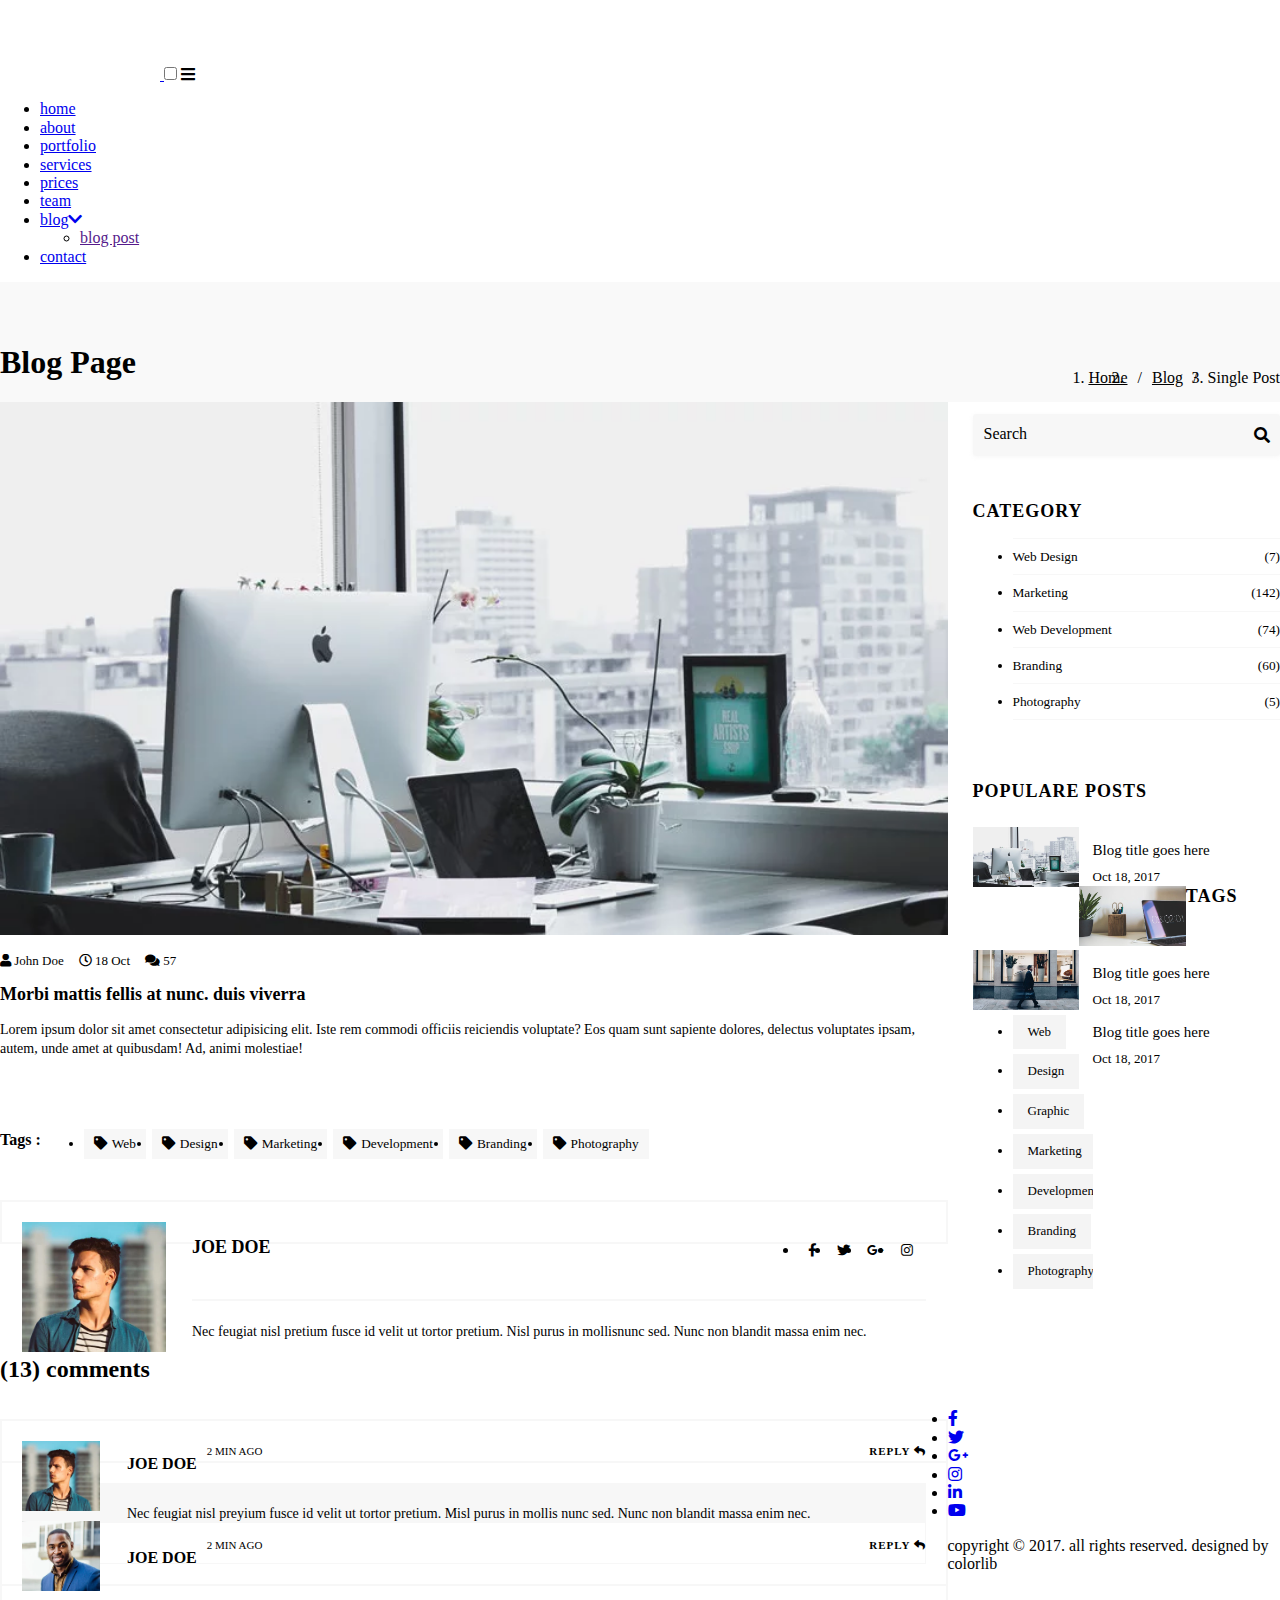
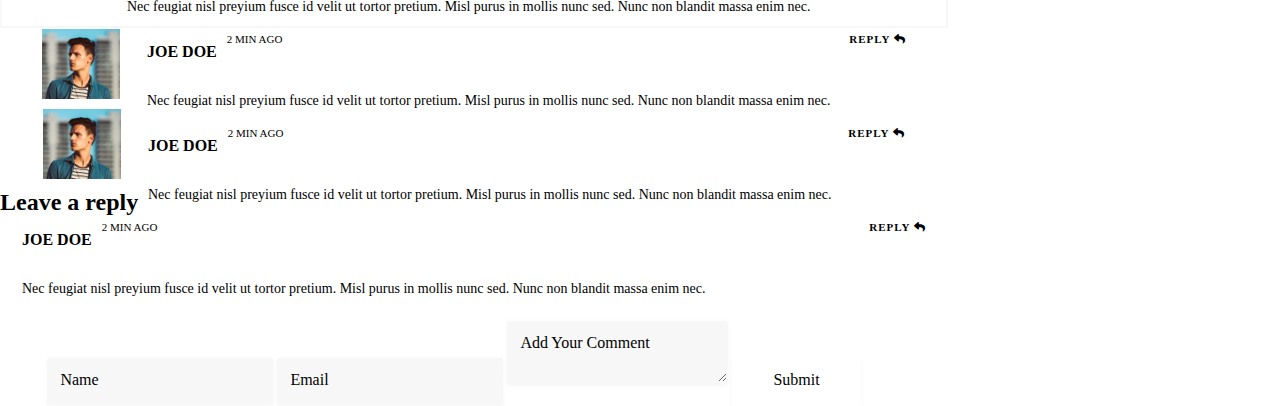
==== Sinlge Post/index.html @ 957abaee "Add files via upload" ====
<!DOCTYPE html>
<html lang="en">

<head>
    <meta charset="UTF-8">
    <meta http-equiv="X-UA-Compatible" content="IE=edge">
    <meta name="viewport" content="width=device-width, initial-scale=1.0">
    <title>Agency Template</title>
    <!-- Icon Template -->
    <link rel="icon" href="../images/icon.png">
    <link rel="shortcut" href="../images/icon.png">
    <link rel="apple-touch-icon" href="../images/icon.png">
    <!-- Font Awesome -->
    <link rel="stylesheet" href="../CSS/all.min.css">
    <!--Render All Elements Normally-->
    <link rel="stylesheet" href="../CSS/normalize.css">
    <!-- Varela Round Font -->
    <link rel="preconnect" href="https://fonts.googleapis.com">
    <link rel="preconnect" href="https://fonts.gstatic.com" crossorigin>
    <link href="https://fonts.googleapis.com/css2?family=Varela+Round&display=swap" rel="stylesheet">
    <!-- Montserrat Font -->
    <link rel="preconnect" href="https://fonts.googleapis.com">
    <link rel="preconnect" href="https://fonts.gstatic.com" crossorigin>
    <link
        href="https://fonts.googleapis.com/css2?family=Montserrat:ital,wght@0,500;0,600;0,800;1,400;1,700;1,900&display=swap"
        rel="stylesheet">
    <!-- Main CSS File -->
    <link rel="stylesheet" href="../CSS/style.css">
    <!-- Main Sinlge Post CSS File -->
    <link rel="stylesheet" href="CSS/style.css">
</head>

<body>
    <!-- Start Header -->
    <header>
        <div class="container">
            <a class="logo" href="../index.html">
                <img src="../images/logo-alt.webp" alt="logo">
            </a> <!-- End logo -->
            <input type="checkbox" id="bars">
            <label for="bars">
                <i class="fas fa-bars"></i>
            </label>
            <ul class="nav">
                <li><a class="opacity" href="../index.html">home</a></li>
                <li><a class="opacity" href="../index.html#about">about</a></li>
                <li><a class="opacity" href="../index.html#portfolio">portfolio</a></li>
                <li><a class="opacity" href="../index.html#services">services</a></li>
                <li><a class="opacity" href="../index.html#prices">prices</a></li>
                <li><a class="opacity" href="../index.html#team">team</a></li>
                <li><a class="opacity" href="../index.html#blog">blog<i class="fas fa-chevron-down"></i></a>
                    <ul class="dropdown-menu">
                        <li><a class="opacity" href="">blog post</a></li>
                    </ul>
                </li>
                <li><a class="opacity" href="../index.html#contact">contact</a></li>
            </ul> <!-- End nav -->
        </div> <!-- End Container -->
    </header>
    <!-- End Header -->
    <!-- Start Blog Page -->
    <div class="blog-page">
        <div class="container">
            <h1>blog page</h1>
            <div class="breadcrumbs">
                <ol>
                    <li><a class="opacity" href="../index.html">home</a></li>
                    <li><a class="opacity" href="../index.html#blog">blog</a></li>
                    <li>single post</li>
                </ol>
            </div> <!-- End Breadcrumbs -->
            <span class="clear"></span> <!-- For Clear -->
        </div> <!-- End Container -->
    </div>
    <!-- End Blog Page -->
    <!-- Start Section -->
    <div class="section">
        <div class="container">
            <div class="first-container-section">
                <div class="article">
                    <div class="image">
                        <img src="../images/blog/blog1.webp" alt="blog1">
                    </div> <!-- End Image -->
                    <div class="data">
                        <div class="data-container">
                            <div class="user">
                                <i class="fa fa-user"></i>
                                <span>john doe</span>
                            </div>
                            <div class="Date">
                                <i class="far fa-clock"></i>
                                <span>18 oct</span>
                            </div>
                            <div class="massage">
                                <i class="fas fa-comments"></i>
                                <span>57</span>
                            </div>
                        </div> <!-- End Data-Container -->
                        <h2>morbi mattis fellis at nunc. duis viverra</h2>
                        <p>Lorem ipsum dolor sit amet consectetur adipisicing elit. Iste rem commodi officiis reiciendis
                            voluptate? Eos quam sunt sapiente dolores, delectus voluptates ipsam, autem, unde amet at
                            quibusdam! Ad, animi molestiae!</p>
                    </div> <!-- End Data -->
                    <div class="tags">
                        <h2>tags :</h2>
                        <ul>
                            <li class="opacity"><i class="fas fa-tag"></i></i>web</li>
                            <li class="opacity"><i class="fas fa-tag"></i></i>design</li>
                            <li class="opacity"><i class="fas fa-tag"></i></i>marketing</li>
                            <li class="opacity"><i class="fas fa-tag"></i></i>development</li>
                            <li class="opacity"><i class="fas fa-tag"></i></i>branding</li>
                            <li class="opacity"><i class="fas fa-tag"></i></i>photography</li>
                        </ul>
                    </div>
                </div> <!-- End Article -->
                <div class="joe-section">
                    <div class="image">
                        <img src="../images/team/team1.webp" alt="team1">
                    </div> <!-- End Image -->
                    <div class="text">
                        <div class="joe">
                            <h2>joe doe</h2>
                            <ul class="icon">
                                <li><a class="opacity" href="#"><i class="fab fa-facebook-f fa-fw"></i></a></li>
                                <li><a class="opacity" href="#"><i class="fab fa-twitter fa-fw"></i></a></li>
                                <li><a class="opacity" href="#"><i class="fab fa-google-plus-g fa-fw"></i></a></li>
                                <li><a class="opacity" href="#"><i class="fab fa-instagram fa-fw"></i></a></li>
                            </ul> <!-- End Icon -->
                        </div> <!-- End Joe -->
                        <p>Nec feugiat nisl pretium fusce id velit ut tortor pretium. Nisl purus in mollisnunc sed. Nunc
                            non blandit massa enim nec.</p>
                    </div> <!-- End Text -->
                    <span class="clear"></span> <!-- For Clear -->
                </div> <!-- End Joe Section -->
                <div class="comments">
                    <div class="section-header">
                        <h2>(13) comments</h2>
                        <span></span>
                    </div> <!-- End Section-Header -->
                    <div class="replies">
                        <div class="one">
                            <div class="image">
                                <img src="../images/team/team1.webp" alt="team1">
                            </div>
                            <div class="text">
                                <div class="joe">
                                    <h2>joe doe</h2>
                                    <span>2 min ago</span>
                                    <span class="opacity">reply</span>
                                </div> <!-- End Joe -->
                                <p>Nec feugiat nisl preyium fusce id velit ut tortor pretium. Misl purus in mollis
                                    nunc sed. Nunc non blandit massa enim nec.</p>
                            </div> <!-- End Text -->
                            <span class="clear"></span> <!-- For Clear -->
                        </div> <!-- End One -->
                        <div class="two">
                            <div class="image">
                                <img src="../images/team/team2.webp" alt="team2">
                            </div>
                            <div class="text">
                                <div class="joe">
                                    <h2>joe doe</h2>
                                    <span>2 min ago</span>
                                    <span class="opacity">reply</span>
                                </div> <!-- End Joe -->
                                <p>Nec feugiat nisl preyium fusce id velit ut tortor pretium. Misl purus in mollis
                                    nunc sed. Nunc non blandit massa enim nec.</p>
                            </div> <!-- End Text -->
                            <span class="clear"></span> <!-- For Clear -->
                            <div class="replied-1">
                                <div class="image">
                                    <img src="../images/team/team1.webp" alt="team1">
                                </div>
                                <div class="text">
                                    <div class="joe">
                                        <h2>joe doe</h2>
                                        <span>2 min ago</span>
                                        <span class="opacity">reply</span>
                                    </div> <!-- End Joe -->
                                    <p>Nec feugiat nisl preyium fusce id velit ut tortor pretium. Misl purus in mollis
                                        nunc sed. Nunc non blandit massa enim nec.</p>
                                </div> <!-- End Text -->
                                <span class="clear"></span> <!-- For Clear -->
                            </div> <!-- End Three -->
                            <div class="replied-2">
                                <div class="image">
                                    <img src="../images/team/team1.webp" alt="team1">
                                </div>
                                <div class="text">
                                    <div class="joe">
                                        <h2>joe doe</h2>
                                        <span>2 min ago</span>
                                        <span class="opacity">reply</span>
                                    </div> <!-- End Joe -->
                                    <p>Nec feugiat nisl preyium fusce id velit ut tortor pretium. Misl purus in mollis
                                        nunc sed. Nunc non blandit massa enim nec.</p>
                                </div> <!-- End Text -->
                                <span class="clear"></span> <!-- For Clear -->
                            </div> <!-- End Four -->
                        </div> <!-- End Two -->
                        <div class="five">
                            <div class="text">
                                <div class="joe">
                                    <h2>joe doe</h2>
                                    <span>2 min ago</span>
                                    <span class="opacity">reply</span>
                                </div> <!-- End Joe -->
                                <p>Nec feugiat nisl preyium fusce id velit ut tortor pretium. Misl purus in mollis
                                    nunc sed. Nunc non blandit massa enim nec.</p>
                            </div> <!-- End Text -->
                            <span class="clear"></span> <!-- For Clear -->
                        </div> <!-- End Five -->
                    </div> <!-- End Replies -->
                </div> <!-- End Comments -->
                <div class="leave">
                    <div class="section-header">
                        <h2>leave a reply</h2>
                        <span></span>
                    </div> <!-- End Section-Header -->
                    <form>
                        <input type="username" placeholder="name">
                        <input type="email" placeholder="email">
                        <textarea placeholder="add your comment"></textarea>
                        <input class="opacity" type="submit" value="Submit">
                        <span class="clear"></span> <!-- For Clear -->
                    </form> <!-- End Form -->
                </div>
            </div> <!-- End First Container Section -->
            <div class="last-container-section">
                <div class="search">
                    <input type="search" placeholder="search">
                    <i class="fas fa-search"></i>
                </div> <!-- End Search -->
                <div class="category">
                    <div class="section-header">
                        <h2>category</h2>
                        <span></span>
                    </div> <!-- End Section-Header -->
                    <ul class="list">
                        <li>web design <span class="opacity">(7)</span></li>
                        <li>marketing <span class="opacity">(142)</span></li>
                        <li>web development <span class="opacity">(74)</span></li>
                        <li>branding <span class="opacity">(60)</span></li>
                        <li>photography <span class="opacity">(5)</span></li>
                    </ul>
                </div> <!-- End Category -->
                <div class="populare">
                    <div class="section-header">
                        <h2>populare posts</h2>
                        <span></span>
                    </div> <!-- End Section-Header -->
                    <div class="section-posts">
                        <div class="section-one">
                            <div class="image">
                                <img src="../images/blog/blog1.webp" alt="blog1">
                            </div> <!-- End Image -->
                            <div class="text-and-date">
                                <h3>blog title goes here</h3>
                                <span>oct 18, 2017</span>
                            </div>
                            <span class="clear"></span> <!-- For Clear -->
                        </div> <!-- End Section One -->
                        <div class="section-two">
                            <div class="image">
                                <img src="../images/blog/blog2.webp" alt="blog2">
                            </div> <!-- End Image -->
                            <div class="text-and-date">
                                <h3>blog title goes here</h3>
                                <span>oct 18, 2017</span>
                            </div>
                            <span class="clear"></span> <!-- For Clear -->
                        </div> <!-- End Section Two -->
                        <div class="section-three">
                            <div class="image">
                                <img src="../images/blog/blog3.webp" alt="blog3">
                            </div> <!-- End Image -->
                            <div class="text-and-date">
                                <h3>blog title goes here</h3>
                                <span>oct 18, 2017</span>
                            </div>
                            <span class="clear"></span> <!-- For Clear -->
                        </div> <!-- End Section Three -->
                    </div> <!-- End Section Posts -->
                </div> <!-- End Populare -->
                <div class="tags">
                    <div class="section-header">
                        <h2>tags</h2>
                        <span></span>
                    </div> <!-- End Section-Header -->
                    <div class="section-tags">
                        <ul>
                            <li>web</li>
                            <li>design</li>
                            <li>graphic</li>
                            <li>marketing</li>
                            <li>development</li>
                            <li>branding</li>
                            <li>photography</li>
                        </ul>
                    </div>
                </div>
            </div>
            <span class="clear"></span> <!-- For Clear -->
        </div> <!-- End Container -->
    </div>
    <!-- End Section -->
    <!-- Start Footer -->
    <footer>
        <img src="../images/logo-alt.webp" alt="logo">
        <ul class="media">
            <li><a class="opacity" href="#"><i class="fab fa-facebook-f"></i></a></li>
            <li><a class="opacity" href="#"><i class="fab fa-twitter"></i></a></li>
            <li><a class="opacity" href="#"><i class="fab fa-google-plus-g"></i></a></li>
            <li><a class="opacity" href="#"><i class="fab fa-instagram"></i></a></li>
            <li><a class="opacity" href="#"><i class="fab fa-linkedin-in"></i></a></li>
            <li><a class="opacity" href="#"><i class="fab fa-youtube"></i></a></li>
            <span class="clear"></span> <!-- For Clear -->
        </ul> <!-- End Media -->
        <p>copyright &#169; 2017. all rights reserved. designed by <span class="opacity">colorlib</span></p>
    </footer>
    <!-- End Footer -->
</body>
---- Sinlge Post/CSS/style.css ----
/* Start Header */

header {
    position: sticky;
    display: inline-block;
}

header .container .nav>li:first-child>a::before {
    width: 0;
}

header .container .nav>li>a:hover::before {
    width: 100%;
}

/* End Header */

/* Start Blog-Page */

.blog-page {
    padding-block: 60px;
    background: #f9f9f9;
    text-align: center;
}

.blog-page .container h1 {
    font-weight: 600;
}

.blog-page .container h1,
.blog-page .container .breadcrumbs ol li {
    float: left;
    margin: 0;
    line-height: 40px;
    text-transform: capitalize;

}

.blog-page .container .breadcrumbs {
    float: right;
}

.blog-page .container .breadcrumbs ol {
    overflow: hidden;
}

@media (max-width: 767px) {

    .blog-page .container h1,
    .blog-page .container .breadcrumbs {
        width: 100%;
    }

    .blog-page .container .breadcrumbs ol {
        width: fit-content;
        margin: auto;
        margin-top: 30px;
    }
}

.blog-page .container .breadcrumbs ol li {
    float: left;
}

.blog-page .container .breadcrumbs ol li:not(:last-child) a {
    color: var(--mainColor-2);
}

.blog-page .container .breadcrumbs ol li:nth-child(2)::before,
.blog-page .container .breadcrumbs ol li:nth-child(2)::after {
    content: "/";
    margin-inline: 10px;
    color: var(--mainColor-4);
}

.blog-page .container .breadcrumbs ol li:last-child {
    color: var(--mainColor-4);
    user-select: none;
}

/* End Blog-Page */

/* Start Section First Container Section */

.section {
    padding-block: var(--mainPadding);
}

.section .container .first-container-section {
    float: left;
    width: calc(75% - 12.5px);
}

@media All And (max-width: 1200px) {
    .section .container .first-container-section {
        width: 100%;
    }
}

.section .container .first-container-section .image img {
    width: 100%;
}

.section .container .first-container-section .article .data {
    padding-block: 15px;
}

.section .container .first-container-section .article .data-container {
    overflow: hidden;
    font-size: small;
    text-transform: capitalize;
}

.section .container .first-container-section .article .data-container div {
    float: left;
}

.section .container .first-container-section .article .data-container div:nth-child(2) {
    margin-inline: 15px;
}

.section .container .first-container-section .article .data-container div i {
    color: var(--mainColor-2);
}

.section .container .first-container-section .article .data h2 {
    font-weight: 600;
    margin-block: 15px;
    font-size: large;
}

.section .container .first-container-section .article .data h2::first-letter {
    text-transform: capitalize;
}

.section .container .first-container-section .article .data p {
    color: var(--mainColor-4);
    line-height: 1.4;
    font-size: 14px;
}

@media All And (max-width: 767px) {
    .section .container .first-container-section .article .data h2 {
        font-size: medium;
    }

    .section .container .first-container-section .article .data p {
        font-size: small;
    }

}

.section .container .first-container-section .article .tags {
    text-transform: capitalize;
    margin-block: 25px;
    overflow: hidden;
}

.section .container .first-container-section .article .tags h2 {
    font-size: medium;
    font-weight: 600;
    line-height: 28px;
}

.section .container .first-container-section .article .tags>* {
    float: left;
}

.section .container .first-container-section .article .tags ul li {
    float: left;
    padding-inline: 10px;
    background: rgb(243 243 243 / .7);
    margin-inline: 3px;
    font-size: smaller;
    cursor: pointer;
    line-height: 30px;
}

.section .container .first-container-section .article .tags ul li i {
    color: var(--mainColor-2);
    margin-right: 5px;
}

@media All And (max-width: 767px) {
    .section .container .first-container-section .article .tags h2 {
        text-align: center;
        width: 100%;
        margin-bottom: 20px;
        position: relative;
        font-size: 0;
    }

    .section .container .first-container-section .article .tags h2::before {
        content: "tags";
        position: absolute;
        inset: 0 auto auto 50%;
        font-size: medium;
        translate: -75%;
    }

    .section .container .first-container-section .article .tags h2::after {
        content: "\f507";
        font-family: "Font Awesome 5 Free";
        font-weight: 900;
        position: absolute;
        inset: 0 auto auto 50%;
        font-size: medium;
        translate: 75%;
        color: var(--mainColor-2);
    }

    .section .container .first-container-section .article .tags ul li {
        width: 100%;
    }

    .section .container .first-container-section .article .tags ul li:not(:last-child) {
        margin-bottom: 10px;
    }
}

/* End Article*/

.section .container .first-container-section .joe-section {
    border: 2px solid rgb(243 243 243 / .7);
    padding: 20px;
}

.section .container .first-container-section .joe-section .image {
    float: left;
    margin-right: 25px;
}

.section .container .first-container-section .joe-section .image img {
    height: 130px;
}

@media All And (max-width: 767px) {
    .section .container .first-container-section .joe-section .image {
        width: 100%;
        height: auto;
        text-align: center;
        margin: 0;
        margin-bottom: 20px;
    }

    .section .container .first-container-section .joe-section .image img {
        height: 100px;
        width: auto;
    }
}

.section .container .first-container-section .joe-section .text {
    width: calc(100% - 170px);
    float: right;
}

.section .container .first-container-section .joe-section .text .joe {
    overflow: hidden;
    padding-bottom: 20px;
    border-bottom: 2px solid rgb(243 243 243 / .7);
}

.section .container .first-container-section .joe-section .text .joe h2 {
    float: left;
    font-weight: 600;
    text-transform: uppercase;
    font-size: large;
}

.section .container .first-container-section .joe-section .text .joe .icon {
    float: right;
}

.section .container .first-container-section .joe-section .text .joe .icon li {
    float: left;
    margin-right: 5px;
}

.section .container .first-container-section .joe-section .text .joe .icon li a {
    padding: 5px;
    color: var(--mainColor-1);
    background: var(--mainColor-2);
    display: block;
    font-size: smaller;
    border-radius: 3px;
}

.section .container .first-container-section .joe-section .text .joe .icon li a i {
    line-height: 14px;
}

.section .container .first-container-section .joe-section .text p {
    margin-top: 20px;
    color: var(--mainColor-4);
    font-size: 14px;
    line-height: 1.6;
}

@media All And (max-width: 767px) {
    .section .container .first-container-section .joe-section .text {
        width: 100%;
        text-align: center;
    }

    .section .container .first-container-section .joe-section .text .joe h2 {
        width: 100%;
        margin-bottom: 20px;
    }

    .section .container .first-container-section .joe-section .text .joe .icon {
        float: none;
        margin: auto;
        overflow: hidden;
        width: fit-content;
    }

    .section .container .first-container-section .joe-section .text .joe .icon li {
        margin-right: 10px;
    }

    .section .container .first-container-section .joe-section .text .joe .icon li a {
        padding: 8px 8px;
    }

    .section .container .first-container-section .joe-section .text p {
        font-size: small;
    }

}

/* End Joe Section */

.section .first-container-section .comments .section-header {
    text-align: start;
    padding-block: 30px 15px;
}

.section .first-container-section .comments .section-header h2 {
    font-size: x-large;
}

.section .first-container-section .comments .section-header span {
    margin: 15px 0;
}

.section .first-container-section .comments .replies>div {
    border: 2px solid rgb(243 243 243 / .7);
    padding: 20px;
}

@media All And (max-width: 767px) {
    .section .first-container-section .comments .replies>div {
        text-align: center;
    }
}

.section .first-container-section .comments .replies>div:not(:first-child) {
    border-top: none;
}

.section .first-container-section .comments .replies>div .image {
    float: left;
    height: 70px;
    margin-right: 25px;
    margin-bottom: 10px;
}

.section .first-container-section .comments .replies>div .image img {
    height: 70px;
}

@media All And (max-width: 767px) {
    .section .first-container-section .comments .replies>div .image {
        width: 100%;
        margin-right: 0;
        margin-bottom: 20px;
    }

    .section .first-container-section .comments .replies>div .image img {
        width: auto;
    }
}

.section .first-container-section .comments .replies>div .text {
    float: right;
    width: calc(100% - 105px);
}

.section .first-container-section .comments .replies>.five .text {
    width: 100%;
    padding-left: 20px;
    padding-bottom: 10px;
}

.section .first-container-section .comments .replies>div .text .joe {
    overflow: hidden;
}

.section .first-container-section .comments .replies>div .text .joe * {
    float: left;
    text-transform: uppercase;
    line-height: 20px;
}

.section .first-container-section .comments .replies>div .text .joe h2 {
    font-size: medium;
    font-weight: 600;
}

.section .first-container-section .comments .replies>div .text .joe span {
    font-size: 11px;
}

.section .first-container-section .comments .replies>div .text .joe span:nth-child(2) {
    color: var(--mainColor-4);
    margin-left: 10px;
}

.section .first-container-section .comments .replies>div .text .joe span:last-child {
    float: right;
    color: var(--mainColor-2);
    letter-spacing: 1px;
    cursor: pointer;
    font-weight: bold;
}

.section .first-container-section .comments .replies>div .text .joe span:last-child::after {
    content: "\f3e5";
    font-family: "Font Awesome 5 Free";
    font-weight: 900;
    margin-left: 3px;
}

.section .first-container-section .comments .replies>div .text p {
    float: left;
    margin-block: 15px 10px;
    color: var(--mainColor-4);
    font-size: 14px;
    line-height: 1.6;
}

@media All And (max-width: 767px) {
    .section .first-container-section .comments .replies>div .text {
        width: 100%;
        position: relative;
    }

    .section .first-container-section .comments .replies>div .text .joe {
        margin-bottom: 20px;
    }

    .section .first-container-section .comments .replies>div .text .joe h2 {
        position: absolute;
        inset: 0 auto auto 50%;
        translate: -50% 0;
        font-size: 14px;
    }

    .section .first-container-section .comments .replies>div .text .joe span {
        font-size: 10px;
    }

    .section .first-container-section .comments .replies>div .text .joe span:nth-child(2) {
        margin: 0;
        position: absolute;
        inset: auto auto 0 0;
    }

    .section .first-container-section .comments .replies>div .text .joe span:last-child {
        position: absolute;
        inset: auto 0 0 auto;
    }

    .section .first-container-section .comments .replies>div .text p {
        margin-block: 20px 40px;
        font-size: small;
    }

    .section .first-container-section .comments .replies .two .replied-1 {
        margin-top: 20px;
    }

}

.section .first-container-section .comments .replies>div .replied-1 {
    border: 1px solid var(--mainColor-2);
    background: rgb(243 243 243 / .7);
    padding: 20px;
}

.section .first-container-section .comments .replies>div .replied-2 {
    padding: 20px;
    border: 1px solid rgb(243 243 243 / .7);
    border-top: none;
}

/* End Comments */

.section .first-container-section .leave .section-header {
    text-align: start;
    padding-block: 30px 15px;
}

.section .first-container-section .leave .section-header h2 {
    font-size: x-large;
    text-transform: none;
}

.section .first-container-section .leave .section-header h2::first-letter {
    text-transform: capitalize;
}

.section .first-container-section .leave .section-header span {
    margin: 15px 0;
}

.section .first-container-section form {
    width: 90%;
    margin: auto;
}

@media All And (max-width: 767px) {
    .section .first-container-section form {
        width: 100%;
    }
}

.section .first-container-section form :where(input, textarea) {
    padding: 12px;
    border: none;
    outline: none;
    background: rgb(243 243 243 / .7);
    border-radius: 3px;
    color: var(--mainColor-4);
    box-shadow: 0 1px 5px 0 rgb(243 243 243 / 70%);
    border: transparent solid;
    border-width: 1px 1px 3px;
}

.section .first-container-section form :where(input, textarea):not(input[type=submit]):focus {
    border: var(--mainColor-2) solid;
    border-width: 1px 1px 3px;
}

.section .first-container-section form :where(input, textarea)::placeholder {
    color: var(--mainColor-4);
    text-transform: capitalize;
}

.section .first-container-section form [type="submit"] {
    background: var(--mainColor-2);
    color: var(--mainColor-1);
    padding: 13px 40px;
    cursor: pointer;
}

/* End Section First Container Section */
/* Start Section Last Container Section */

.section .last-container-section {
    float: right;
    width: calc(25% - 12.5px);
}

@media All And (max-width: 1200px) {
    .section .last-container-section {
        width: 100%;
        margin-top: 50px;
    }

    .section .last-container-section>div:not(.search) {
        float: left;
        width: calc((100% - 100px) / 3);
    }

    .section .last-container-section .populare {
        margin-inline: 50px;
    }

}

@media All And (max-width: 991px) {
    .section .last-container-section>div:not(.search) {
        width: 100%;
    }

    .section .last-container-section .populare {
        margin-inline: 0;
    }
}

.section .last-container-section .search {
    position: relative;
}

.section .last-container-section .search input {
    padding: 10px;
    padding-right: 30px;
    border: none;
    outline: none;
    background: rgb(243 243 243 / .7);
    border-radius: 3px;
    color: var(--mainColor-4);
    box-shadow: 0 1px 5px 0 rgb(243 243 243 / 70%);
    border: transparent solid;
    border-width: 1px 1px 3px;
    width: 100%;
}

.section .last-container-section .search input::placeholder {
    color: var(--mainColor-4);
    text-transform: capitalize;
}

.section .last-container-section .search i {
    position: absolute;
    top: 50%;
    right: 10px;
    translate: 0 -50%;
    color: var(--mainColor-2);
}

/* End Search */

.section .last-container-section>div .section-header {
    text-align: start;
    padding-block: 30px 0px;
}

.section .last-container-section>div .section-header h2 {
    font-size: large;
    text-transform: uppercase;
    letter-spacing: 1px;
}

@media All And (max-width: 1200px) {
    .section .last-container-section>div .section-header h2 {
        font-size: 15px;
    }
}

.section .last-container-section>div .section-header span {
    margin: 20px 0;
}

.section .last-container-section .category .list li {
    text-transform: capitalize;
    font-size: smaller;
    padding-block: 10px;
    position: relative;
    border-block: 1px solid rgb(243 243 243 / .7);
}

@media All And (max-width: 1200px) {
    .section .last-container-section .category .list li {
        padding-block: 15px;
    }
}

.section .last-container-section .category .list li:not(:first-child) {
    border-top: none;
}

.section .last-container-section .category .list li span {
    float: right;
    color: var(--mainColor-2);
    cursor: pointer;
}

.section .last-container-section .category .list li span:hover {
    text-decoration-line: underline;
    text-decoration-skip-ink: none;
    text-decoration-thickness: 2px;
    text-underline-offset: 2px;
}

/* End Category */

.section .last-container-section .populare .section-posts>.section-two {
    margin-block: 25px;
}

@media All And (max-width: 1200px) {
    .section .last-container-section .populare .section-posts>.section-two {
        margin-block: 45px;
    }
}

.section .last-container-section .populare .section-posts>div .image {
    float: left;
}

.section .last-container-section .populare .section-posts>div .image img {
    height: 60px;
}

.section .last-container-section .populare .section-posts>div .text-and-date {
    float: right;
    width: calc(100% - 120px);
}

.section .last-container-section .populare .section-posts>div .text-and-date h3 {
    font-weight: normal;
    font-size: 15px;
    margin-bottom: 8px;
}

.section .last-container-section .populare .section-posts>div .text-and-date h3::first-letter {
    text-transform: capitalize;
}

.section .last-container-section .populare .section-posts>div .text-and-date span {
    color: var(--mainColor-2);
    font-size: small;
    text-transform: capitalize;
}

@media All And (max-width: 767px) {
    .section .last-container-section .populare .section-posts>div {
        background: rgb(243 243 243 / .7);
        text-align: center;
    }

    .section .last-container-section .populare .section-posts>div .image img,
    .section .last-container-section .populare .section-posts>div .text-and-date {
        width: 100%;
        height: auto;
    }

    .section .last-container-section .populare .section-posts>div .text-and-date h3 {
        font-size: large;
        margin-block: 20px 15px;
    }

    .section .last-container-section .populare .section-posts>div .text-and-date span {
        margin-bottom: 20px;
        display: block;
    }
}

/* End Populare */

.section .last-container-section .tags .section-tags ul {
    overflow: hidden;
}

.section .last-container-section .tags .section-tags ul li {
    background: rgb(239 239 239 / 70%);
    padding: 10px 15px;
    margin-right: 5px;
    margin-bottom: 5px;
    float: left;
    text-transform: capitalize;
    font-size: small;
}

@media All And (max-width: 1200px) {
    .section .last-container-section .tags .section-tags ul li {
        width: 100%;
        position: relative;
    }

    .section .last-container-section .tags .section-tags ul li::before {
        content: "";
        position: absolute;
        inset: 0 0 auto auto;
        height: 100%;
        aspect-ratio: 1 / 1;
        clip-path: polygon(100% 0, 100% 100%, 0% 0);
        background: var(--mainColor-1);
    }
}

/* End Tags */

/* End Section Last Container Section */
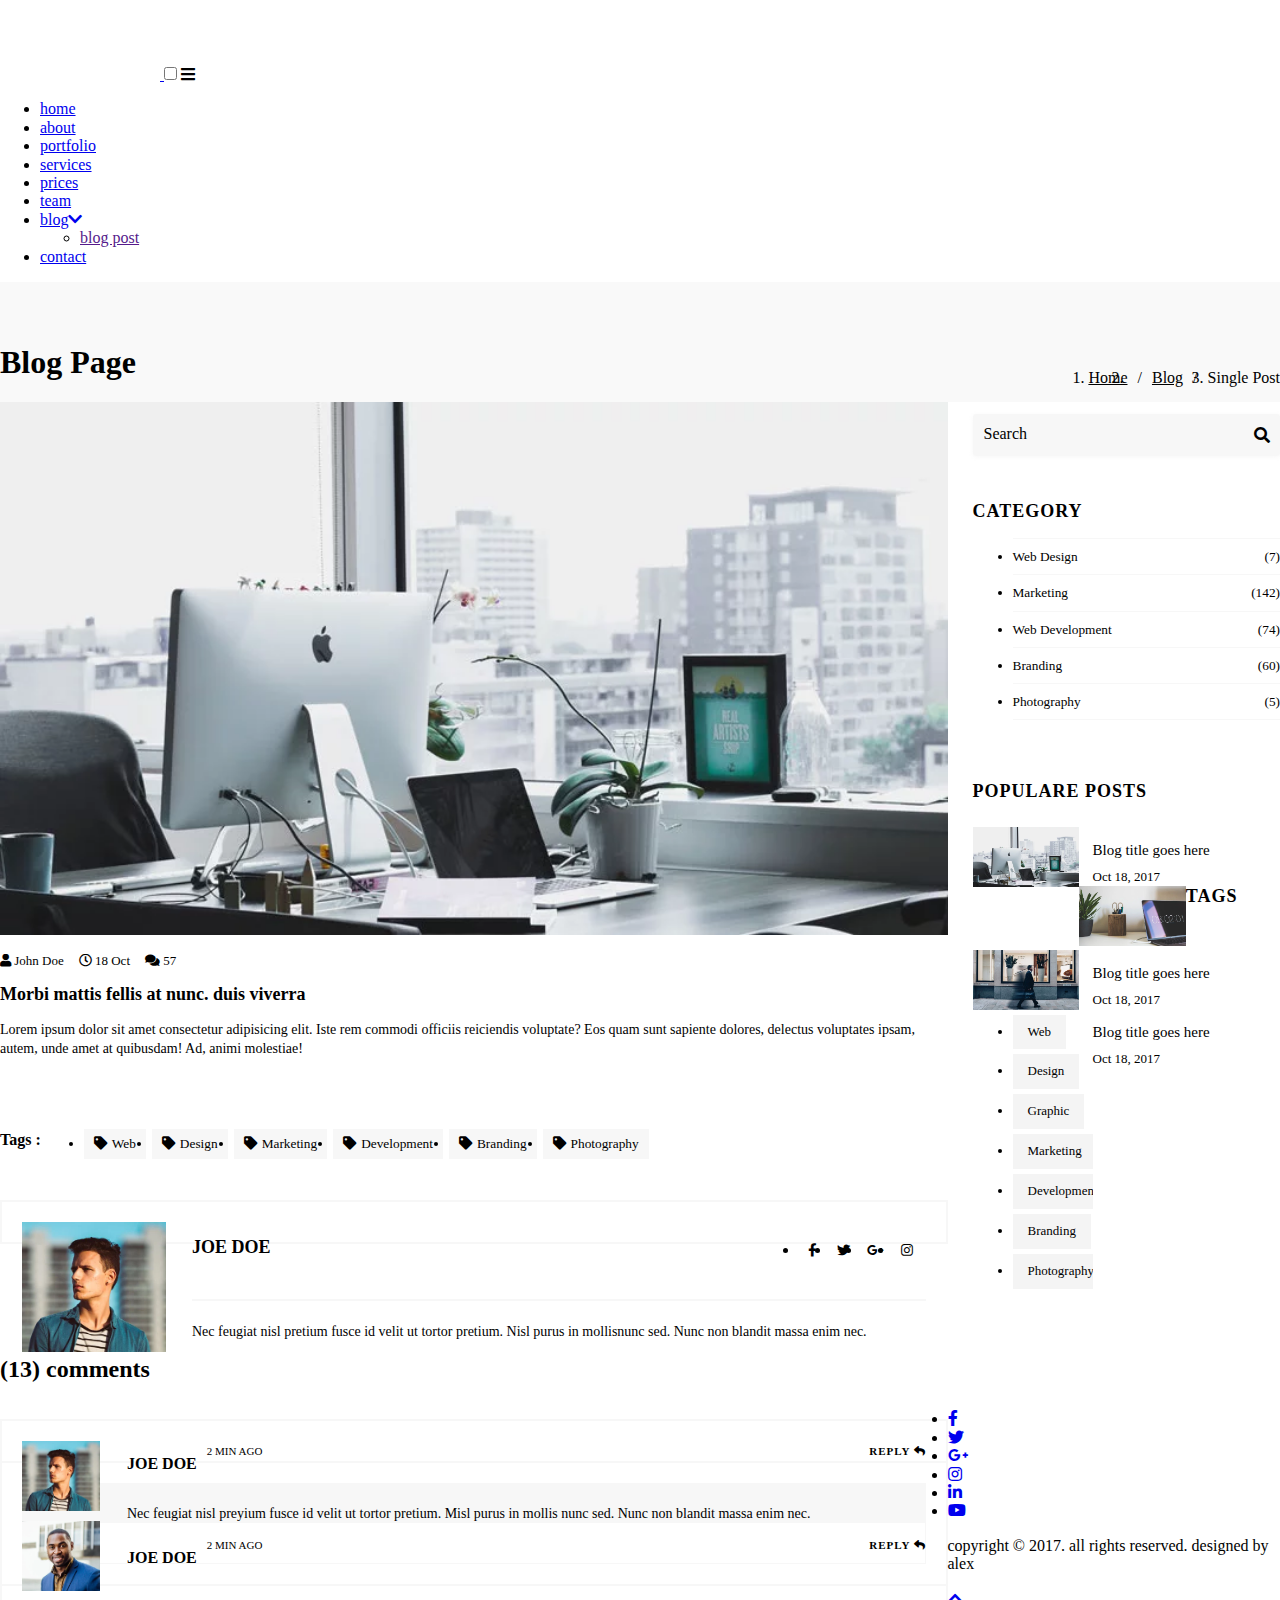
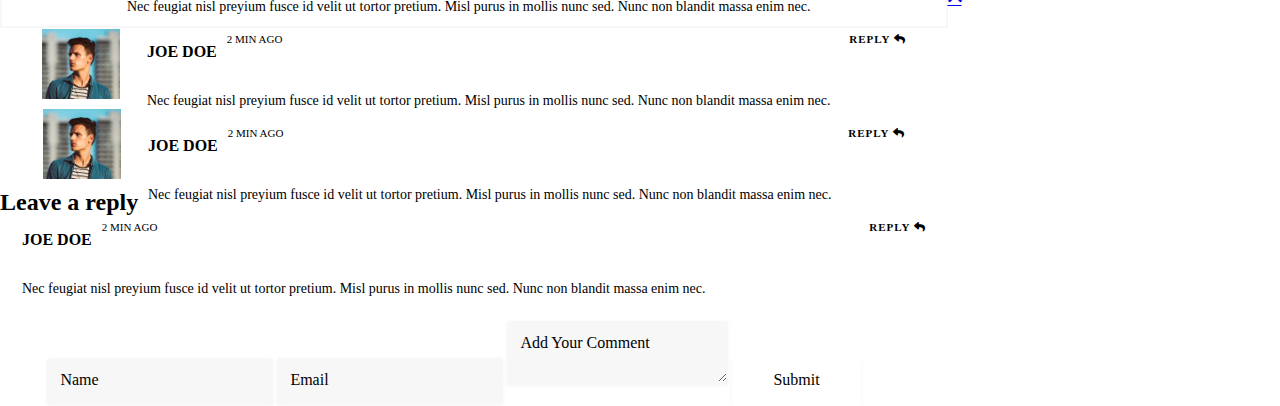
==== commit a24b3202: "Update index.html" ====
--- a/Sinlge Post/index.html
+++ b/Sinlge Post/index.html
@@ -316,7 +316,12 @@
             <li><a class="opacity" href="#"><i class="fab fa-youtube"></i></a></li>
             <span class="clear"></span> <!-- For Clear -->
         </ul> <!-- End Media -->
-        <p>copyright &#169; 2017. all rights reserved. designed by <span class="opacity">colorlib</span></p>
+        <p>copyright &#169; 2017. all rights reserved. designed by <span class="opacity">alex</span></p>
     </footer>
     <!-- End Footer -->
-</body>+    <!-- Start Scroll To Top -->
+    <div class="to-top">
+        <a class="fas fa-chevron-up" href="#"></a>
+    </div>
+    <!-- End Scroll To Top -->
+</body>
